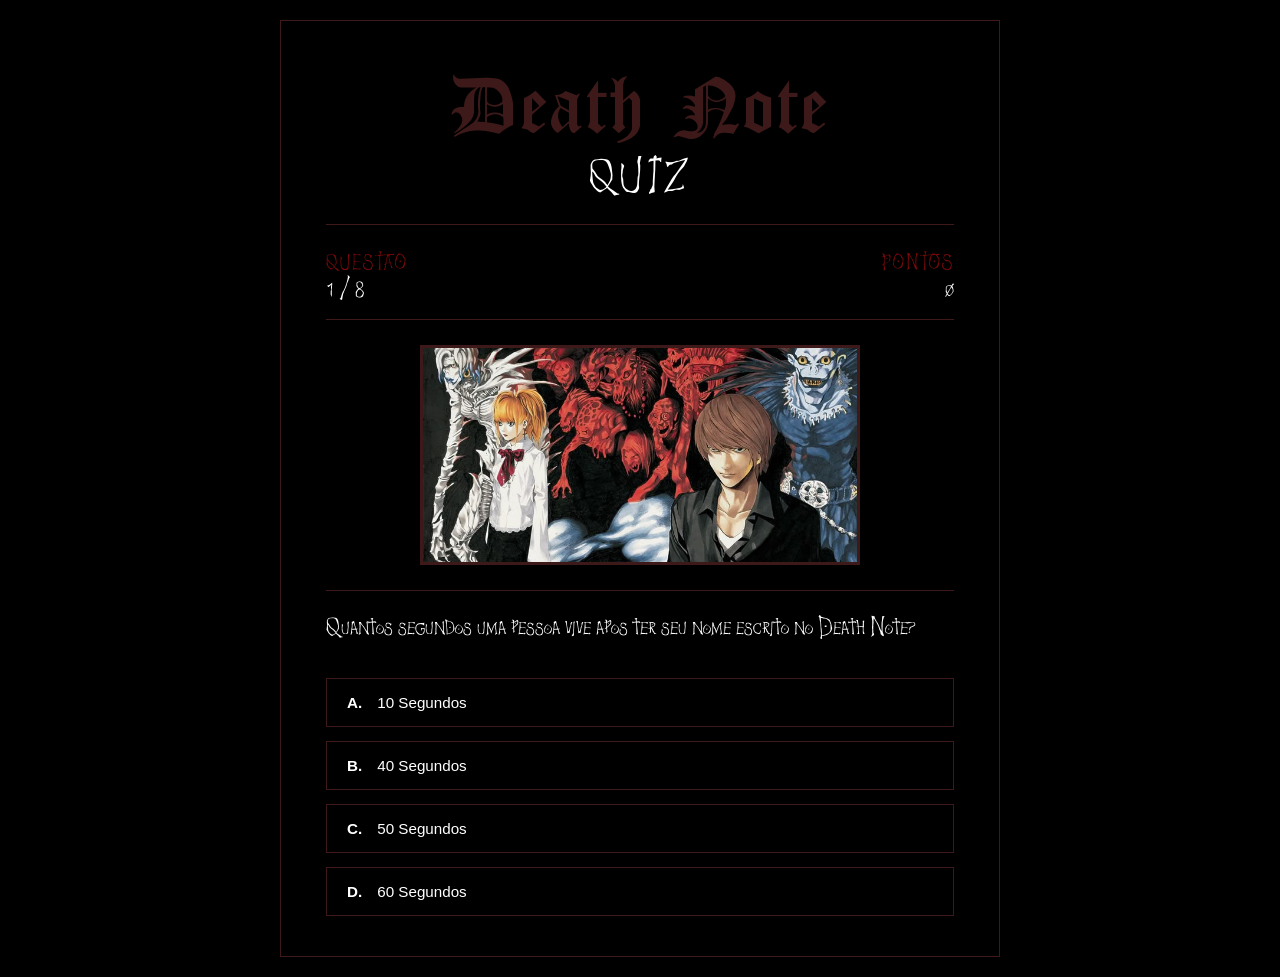
==== quiz.html @ 29467f51 "Primeiro commit: Quiz completo de Death Note" ====
<!DOCTYPE html>
<html lang="pt-BR">
<head>
    <meta charset="UTF-8">
    <meta name="viewport" content="width=device-width, initial-scale=1.0">
    <title>Death Note - Quiz</title>
    <link rel="stylesheet" href="css/style.css">
    <link rel="stylesheet" href="css/quiz.css">
</head>
<body>

    <div class="quiz-container">
        
        <header class="quiz-header-interno">
            <h1 class="logo-death-note">Death Note</h1>
            <h2 class="subtitulo-quiz">QUIZ</h2>
        </header>

        <div class="linha-divisoria"></div>

        <div class="status-container">
            <div class="status-item">
                <span class="status-label">QUESTAO</span>
                <span id="numero-questao" class="status-valor">1 / 8</span>
            </div>
            <div class="status-item">
                <span class="status-label">PONTOS</span>
                <span id="valor-pontuacao" class="status-valor">0</span> 
            </div>
        </div>

        <div class="linha-divisoria" style="margin: 15px 0 25px 0;"></div>

        <div class="container-imagem-pergunta">
            <img id="imagem-pergunta" src="BancoImgs/questaoUm.jpeg" alt="Questão">
        </div>

        <div class="linha-divisoria" style="margin: 25px 0 20px 0;"></div>

        <p id="texto-pergunta" class="pergunta-texto-estilo">
            Carregando pergunta...
        </p>

        <div class="alternativas-grid">
            <button class="btn-opcao" onclick="verificarResposta(0)">
                <span class="letra">A.</span> <span class="texto-btn">Opção A</span>
            </button>
            <button class="btn-opcao" onclick="verificarResposta(1)">
                <span class="letra">B.</span> <span class="texto-btn">Opção B</span>
            </button>
            <button class="btn-opcao" onclick="verificarResposta(2)">
                <span class="letra">C.</span> <span class="texto-btn">Opção C</span>
            </button>
            <button class="btn-opcao" onclick="verificarResposta(3)">
                <span class="letra">D.</span> <span class="texto-btn">Opção D</span>
            </button>
        </div>
    </div>

    <script src="js/script.js"></script>
</body>
</html>
---- css/style.css ----
/* as fontes adicionadas */
@font-face {
    font-family: 'CloisterBlack';
    src: url('../fonts/CloisterBlack.ttf') format('truetype');
    font-weight: normal;
    font-style: normal;
}

@font-face {
    font-family: 'DeathNoteFont';
    src: url('../fonts/Death Note.ttf') format('truetype');
    font-weight: normal;
    font-style: normal;
}

/* estilos gerais da página */
* {
    box-sizing: border-box;
    margin: 0;
    padding: 0;
}

body {
    background-color: #000000;
    color: #ffffff; /* cor do texto tudo branco */
    font-family: 'Arial', sans-serif;
    min-height: 100vh;
    display: flex;
    justify-content: center;
    align-items: center;
    overflow-x: hidden;
    position: relative;
    padding: 20px;
}

/* aqui é a imagem do L */
.ilustracao-l {
    position: fixed;
    bottom: 10px;
    /* Mudamos de 'left: 40px' para usar uma posição baseada na largura da tela (vw) */
    left: calc(50vw - 640px); 
    width: 300px; /* tamanho do bixinho */
    height: auto;
    z-index: 5;
    pointer-events: none; /* isso aqui faz não ter efeito quando passa o mouse em cima */
    transition: left 0.3s ease;
}

/* container principal */
.quiz-container {
    width: 100%;
    max-width: 720px;
    border: 1px solid #3E1919;
    background-color: #000000; 
    padding: 40px 45px;
    position: relative;
    z-index: 10;
}

/* aqui fica o cabeçalho/header */
.quiz-header {
    text-align: center;
}

.logo-death-note {
    font-family: 'CloisterBlack', serif;
    font-size: 5.2rem;
    color: #3E1919;
    font-weight: normal;
    line-height: 1;
    margin-bottom: 5px;
}

.subtitulo-quiz {
    font-family: 'DeathNoteFont', monospace;
    font-size: 2.5rem;
    color: #ffffff;
    letter-spacing: 4px;
    font-weight: normal;
}

.linha-divisoria {
    width: 100%;
    height: 1px;
    background-color: #3E1919;
    margin: 25px 0;
}

/* aqui é para os blocos de texto dentro do container */
.quiz-welcome {
    display: flex;
    flex-direction: column;
    gap: 24px;
}

.texto-introducao p {
    font-family: 'DeathNoteFont', sans-serif;
    font-size: 1.35rem; /* a fonte é bem compacta então aumentado um pouquinho */
    line-height: 1.5;
    color: #ffffff;
    margin-bottom: 15px;
    letter-spacing: 0.5px;
}

/* destaques texto */
.destaque-vermelho-texto {
    color: #7C0A0A;
}

/* estilização da regra 1 */
.citacao-regra {
    border-left: 2px solid #7C0A0A; /* Marcador vertical */
    padding-left: 15px;
    margin-top: 5px;
}

.regra-texto {
    font-family: 'DeathNoteFont', sans-serif;
    color: #ffffff;
    font-size: 1.3rem;
}

.regra-subtitulo {
    font-family: 'Arial', sans-serif;
    font-size: 0.75rem;
    color: #7C0A0A;
    letter-spacing: 1px;
    display: block;
    margin-top: 5px;
}

/* grid de informações = 3 bloquinhos */
.info-grid {
    display: grid;
    grid-template-columns: repeat(3, 1fr);
    gap: 20px;
    margin: 30px 0;
}

.card-info {
    border: 1px solid #3E1919;
    background: transparent;
    padding: 15px 10px;
    text-align: center;
    display: flex;
    flex-direction: column;
    gap: 5px;
}

.numero-info {
    font-family: 'Georgia', serif;
    font-size: 1.6rem;
    color: #ffffff;
}

.label-info {
    font-family: 'Georgia', serif;
    font-size: 0.9rem;
    color: #ffffff;
}

/* botão de iniciar o quiz */
.section-action {
    display: flex;
    justify-content: center;
    margin-bottom: 30px;
}

.btn-iniciar {
    display: inline-block;
    background-color: #7C0A0A;
    color: #ffffff;
    text-decoration: none;
    font-family: 'DeathNoteFont', monospace;
    font-size: 2.2rem;
    padding: 8px 30px;
    border: 1px solid #ffffff;
    text-align: center;
    transition: background 0.2s ease;
}

.btn-iniciar:hover {
    background-color: #a11212;
}

/* caveira lá de baixo */
.quiz-footer {
    display: flex;
    align-items: center;
    justify-content: space-between;
    gap: 20px;
    margin-top: 15px;
}

.linha-rodape {
    flex-grow: 1;
    height: 1px;
    background-color: #3E1919;
}

.imagem-caveira-rodape {
    height: 100px;
    width: auto;
    display: block;
    padding: 0 10px;
}



/* responsivo */
@media (max-width: 850px) {
    .ilustracao-l {
        display: none; /* tirando o l pra não ficar bugado */
        left: 15px;
        width: 240px;
    }
    .quiz-container {
        padding: 30px 20px;
    }
    .logo-death-note {
        font-size: 3.8rem;
    }
    .info-grid {
        grid-template-columns: 1fr;
        gap: 12px;
    }
}
---- css/quiz.css ----
.quiz-header-interno {
    text-align: center;
    margin-bottom: 5px;
}

/* area dos contadores atualizada com a fonte Death Note */
.status-container {
    display: flex;
    justify-content: space-between;
    margin-top: 15px;
    margin-bottom: 5px; 
}

.status-label {
    display: block;
    font-family: 'DeathNoteFont', sans-serif;
    font-size: 1.1rem; 
    color: #7C0A0A;
    letter-spacing: 2px;
}

.status-valor {
    font-family: 'DeathNoteFont', sans-serif;
    font-size: 1.6rem;
    color: #ffffff; /* define a cor dos valores dos status */
}

.status-item:last-child {
    text-align: right;
}

/* moldura das imagem */
.container-imagem-pergunta {
    width: 100%;
    display: flex;
    justify-content: center;
}

.container-imagem-pergunta img {
    width: 440px; /* largura fixa */
    height: 220px; /* altura fixa */
    border: 3px solid #3E1919; 
    object-fit: cover;
    display: block;
}

/* texto da pergunta */
.pergunta-texto-estilo {
    font-family: 'DeathNoteFont', sans-serif;
    font-size: 1.4rem;
    color: #ffffff;
    margin-bottom: 35px;
    line-height: 1.4;
}

/* alinhamento dos botões */
.alternativas-grid {
    display: flex;
    flex-direction: column;
    gap: 14px;
}

/* deixando as caixas de alternativas bonitinhas */
.btn-opcao {
    width: 100%;
    background: transparent;
    border: 1px solid #3E1919;
    color: #ffffff;
    padding: 15px 20px;
    text-align: left;
    display: flex;
    align-items: center;
    cursor: pointer;
    font-family: 'Arial', sans-serif; 
    font-size: 0.95rem;
    transition: background-color 0.2s ease, border-color 0.2s ease, transform 0.2s ease, box-shadow 0.2s ease;
}

.btn-opcao .letra {
    color: #ffffff;
    font-weight: bold;
    margin-right: 15px;
}

.btn-opcao:hover {
    background-color: #120505;
    border-color: #7C0A0A;
    transform: scale(1.015); 
    box-shadow: 0 0 10px rgba(124, 10, 10, 0.6);
}

/* O NEGOCIO DO JS PRA SABER SE É ERRADO OU CERTA */
.btn-opcao.correto {
    background-color: #0b240b !important;
    border-color: #00ff00 !important;
}

.btn-opcao.errado {
    background-color: #240b0b !important;
    border-color: #ff0000 !important;
}
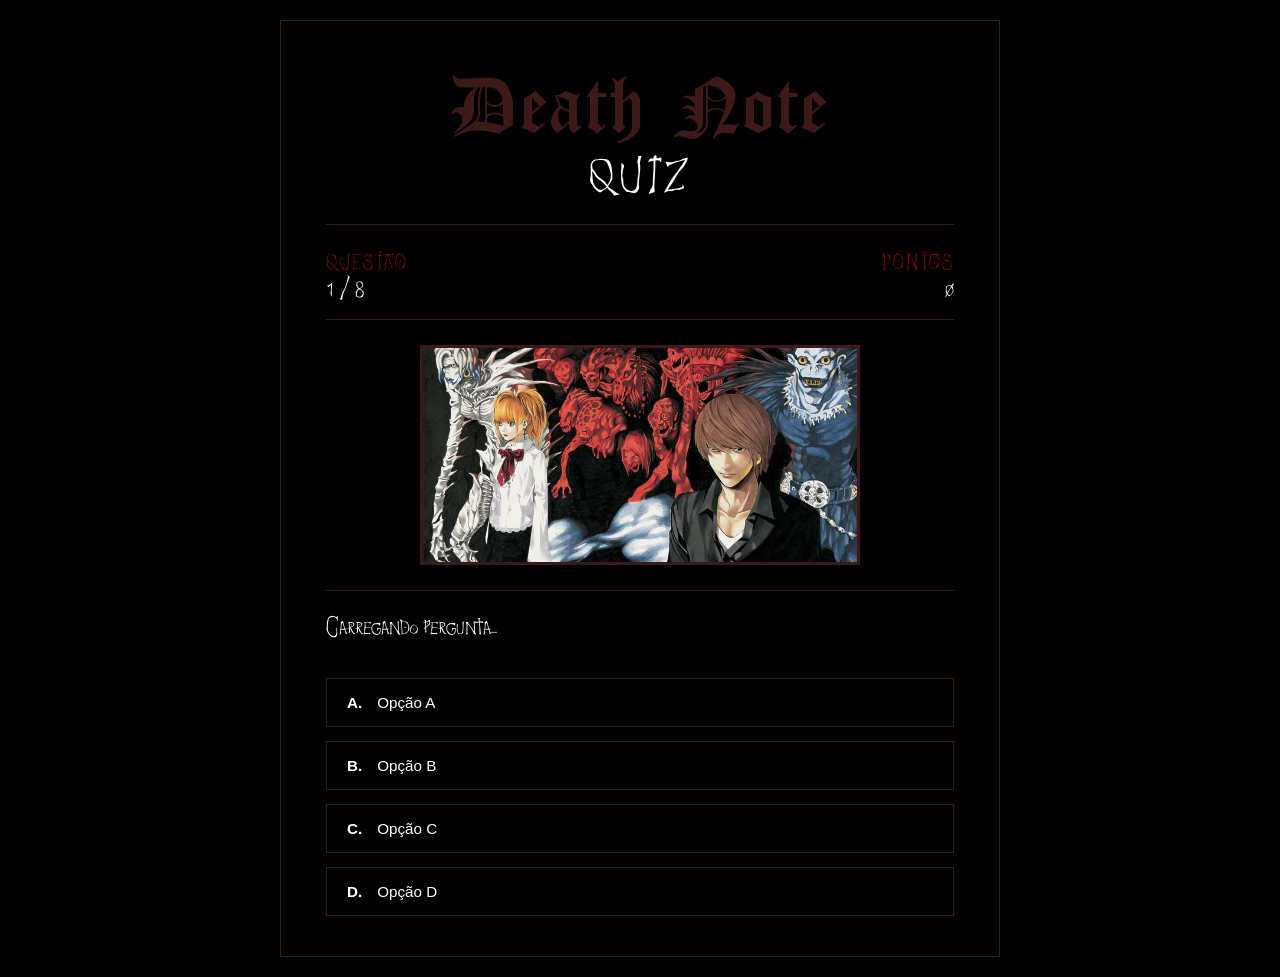
==== commit e418c28a: "Update quiz.html" ====
--- a/quiz.html
+++ b/quiz.html
@@ -57,6 +57,7 @@
         </div>
     </div>
 
+    <script src="js/bdQuiz.js"></script>
     <script src="js/script.js"></script>
 </body>
-</html>+</html>
